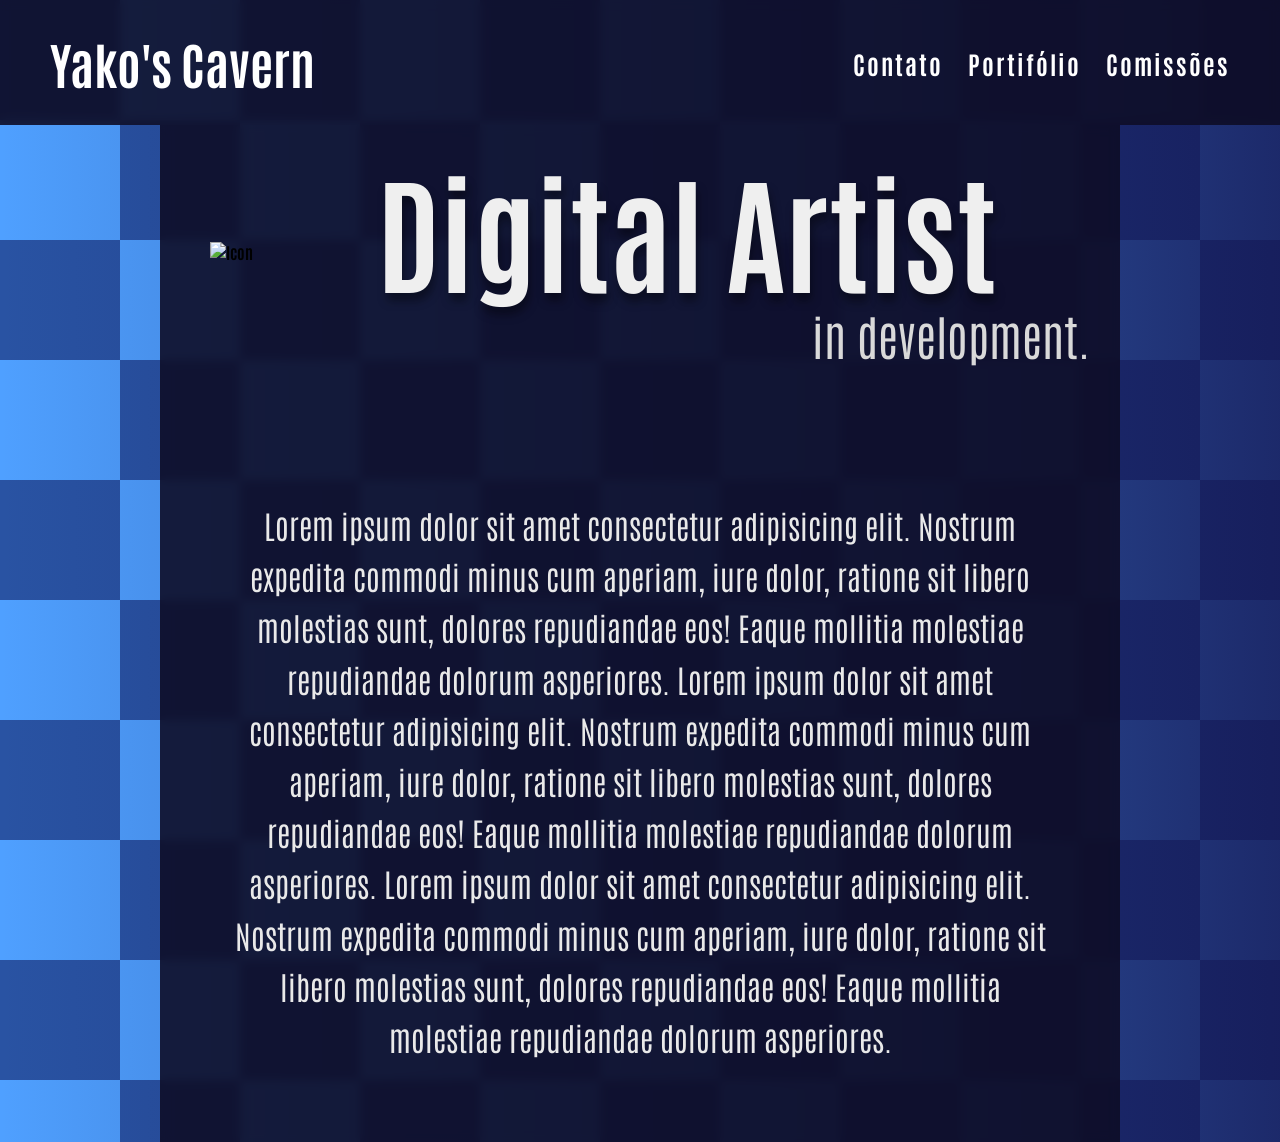
==== yakobel_portifolio/index.html @ d64cdf75 "Add files via upload" ====
<!DOCTYPE html>
<html lang="pt-BR">
<head>
    <meta charset="UTF-8">
    <meta name="viewport" content="width=device-width, initial-scale=1.0">
    <title>Yako's Cavern</title>
    <link rel="stylesheet" href="main.css">
    <!-- <link rel="icon" type="image/x-icon" href="favicon.ico"> ADICIONAR ICON MAIS TARDE -->
    <link rel="preconnect" href="https://fonts.googleapis.com">
    <link rel="preconnect" href="https://fonts.gstatic.com" crossorigin>
    <link href="https://fonts.googleapis.com/css2?family=Antonio:wght@100..700&display=swap" rel="stylesheet">
</head>
<body>
    <div id="grad1"></div>
    <header>
        <!-- TITULO -->
        <h1><a href="index.html">Yako's Cavern</a></h1>
            <ul>
                <li><a href="../contato/contato.html">Contato</a></li>
                <li><a href="../portifolio/portifolio.html">Portifólio</a></li>
                <li><a href="../comissoes/comissoes.html">Comissões</a></li>
            </ul>
    </header>
    <main>
        <div class="main-header">
            <div class="icon">
                <img src="../assets/images/icon.png" alt="Icon">
            </div>        
            <div class="title">
                <h1>Digital Artist</h1>
                <h2>in development.</h2>
            </div>
        </div>
        <div class="about">
            <p>Lorem ipsum dolor sit amet consectetur adipisicing elit. Nostrum expedita commodi minus cum aperiam, iure dolor, ratione sit libero molestias sunt, dolores repudiandae eos! Eaque mollitia molestiae repudiandae dolorum asperiores. Lorem ipsum dolor sit amet consectetur adipisicing elit. Nostrum expedita commodi minus cum aperiam, iure dolor, ratione sit libero molestias sunt, dolores repudiandae eos! Eaque mollitia molestiae repudiandae dolorum asperiores. Lorem ipsum dolor sit amet consectetur adipisicing elit. Nostrum expedita commodi minus cum aperiam, iure dolor, ratione sit libero molestias sunt, dolores repudiandae eos! Eaque mollitia molestiae repudiandae dolorum asperiores.</p>
        </div>
    </main>
</body>
</html>
---- yakobel_portifolio/main.css ----
* {
    box-sizing: border-box;
    margin: 0;

    /* Font */
    font-family: "Antonio", sans-serif;
    font-optical-sizing: auto;
    font-weight: 700;
    font-style: normal;
}

body {
    margin: 0;

    background-image: linear-gradient(to right, rgba(0, 0, 0, 0), #141652db),
        url("data:image/svg+xml,<svg id='patternId' width='100%' height='100%' xmlns='http://www.w3.org/2000/svg'><defs><pattern id='a' patternUnits='userSpaceOnUse' width='20' height='20' patternTransform='scale(12) rotate(0)'><rect x='0' y='0' width='100%' height='100%' fill='%234fa0ffff'/><path d='M0 0h10v10H0z' stroke-width='1' stroke='none' fill='%2304064780'/><path d='M10 10h10v10H10z' stroke-width='1' stroke='none' fill='%2304064780'/></pattern></defs><rect width='800%' height='800%' transform='translate(0,0)' fill='url(%23a)'/></svg>");
    background-repeat: repeat;
    background-size: auto, 240px 240px;
    animation: mover 20s linear infinite;
}

/* Background */
@keyframes mover {
    from {
        background-position: 0 0, 0 0;
    }
    to {
        background-position: 0 0, 240px 0;
    }
}

/* =========================
   HEADER
========================= */
header {
    position: sticky;
    top: 0;

    display: flex;
    justify-content: space-between;
    align-items: center;

    padding: 30px 50px;

    background: #0e0d26e2;
    backdrop-filter: blur(5px);

    z-index: 999;
}

header h1 {
    font-size: 50px;
    color: #00ccff;
}

header ul {
    display: flex;
    gap: 25px;
}

header li {
    list-style: none;
    letter-spacing: 2px;
    font-size: 25px;
}

header a {
    color: white;
    text-decoration: none;
    transition: .25s;
}

header a:hover {
    color: #6f98ff;
}

/* =========================
   HERO / TITLE
========================= */
.title {
    display: flex;
    flex-direction: column;
    align-items: center;
}

.title h1 {
    color: #efefef;
    font-size: 8rem;
    text-shadow: 2px 8px 10px rgba(0,0,0,.4);
}

.title h2 {
    color: #d9d9d9;
    font-weight: 300;
    line-height: 1;
    margin-left: 33rem;
}

/* =========================
   MAIN
========================= */
main {
    display: flex;
    flex-direction: column;
    margin: 0 auto;
    width: 75vw;
    min-height: 90vh;
    background: #0e0d26e2;
    backdrop-filter: blur(5px);
}

/* =========================
   MAIN HEADER
========================= */
.main-header {
    display: flex;
    justify-content: space-between;
    align-items: center;
    flex-wrap: wrap;
    padding: 20px 30px;
}

.main-header .icon img {
    margin-left: 20px;
    width: 120px;
}

.main-header .title {
    font-size: 2rem;
    color: #00ccff;
    margin-right: 0;
}

/* =========================
   ABOUT
========================= */
.about {
    margin-top: 20px;
    padding: 40px 20px;
    text-align: center;
}

.about p {
    font-size: 2rem;
    line-height: 1.6;
    color: #e9e9e9;
    margin-top: 20px;
    padding: 40px;
    font-weight: 300;
}

/* =========================
   RESPONSIVO
========================= */
@media (max-width: 900px) {
    header {
        flex-direction: column;
        gap: 20px;
        padding: 20px;
    }

    header h1 {
        font-size: 2.5rem;
        text-align: center;
    }

    header ul {
        flex-wrap: wrap;
        justify-content: center;
    }

    .main-header {
        flex-direction: column;
        gap: 15px;
        text-align: center;
    }

    .main-header .icon img {
        width: 80px;
    }

    .main-header .title {
        font-size: 1.5rem;
    }

    .title h1 {
        font-size: 3rem;
        text-align: center;
    }

    .title h2 {
        font-size: 1rem;
        text-align: center;
        margin-left: 0;
    }

    .about {
        padding: 20px;
    }

    .about p {
        font-size: 1rem;
    }

    main {
        width: 95vw;
        min-height: auto;
        padding: 20px;
    }
}
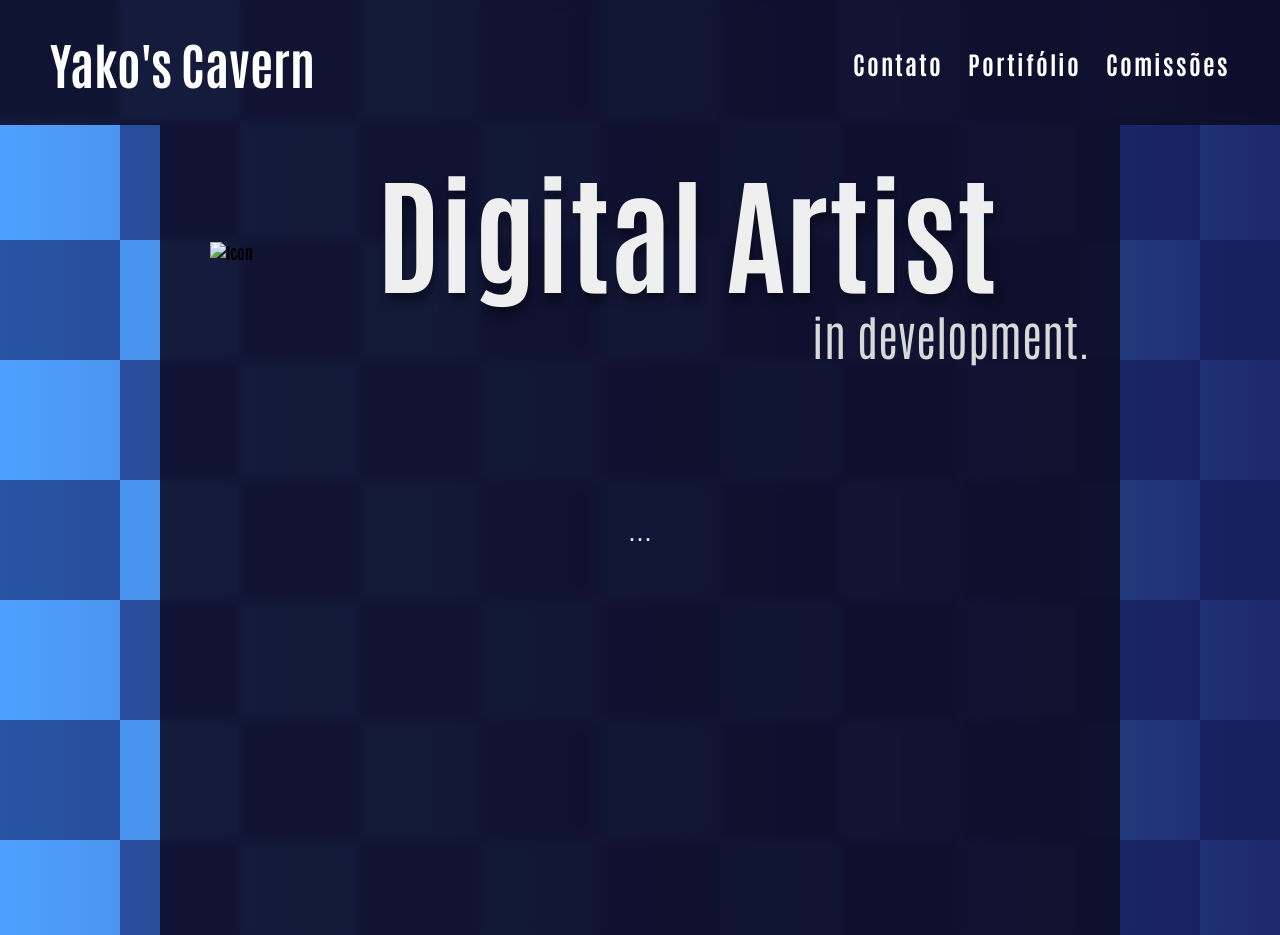
==== commit b9ea9e7d: "abc" ====
--- a/yakobel_portifolio/index.html
+++ b/yakobel_portifolio/index.html
@@ -32,7 +32,7 @@
             </div>
         </div>
         <div class="about">
-            <p>Lorem ipsum dolor sit amet consectetur adipisicing elit. Nostrum expedita commodi minus cum aperiam, iure dolor, ratione sit libero molestias sunt, dolores repudiandae eos! Eaque mollitia molestiae repudiandae dolorum asperiores. Lorem ipsum dolor sit amet consectetur adipisicing elit. Nostrum expedita commodi minus cum aperiam, iure dolor, ratione sit libero molestias sunt, dolores repudiandae eos! Eaque mollitia molestiae repudiandae dolorum asperiores. Lorem ipsum dolor sit amet consectetur adipisicing elit. Nostrum expedita commodi minus cum aperiam, iure dolor, ratione sit libero molestias sunt, dolores repudiandae eos! Eaque mollitia molestiae repudiandae dolorum asperiores.</p>
+            <p>...</p>
         </div>
     </main>
 </body>
